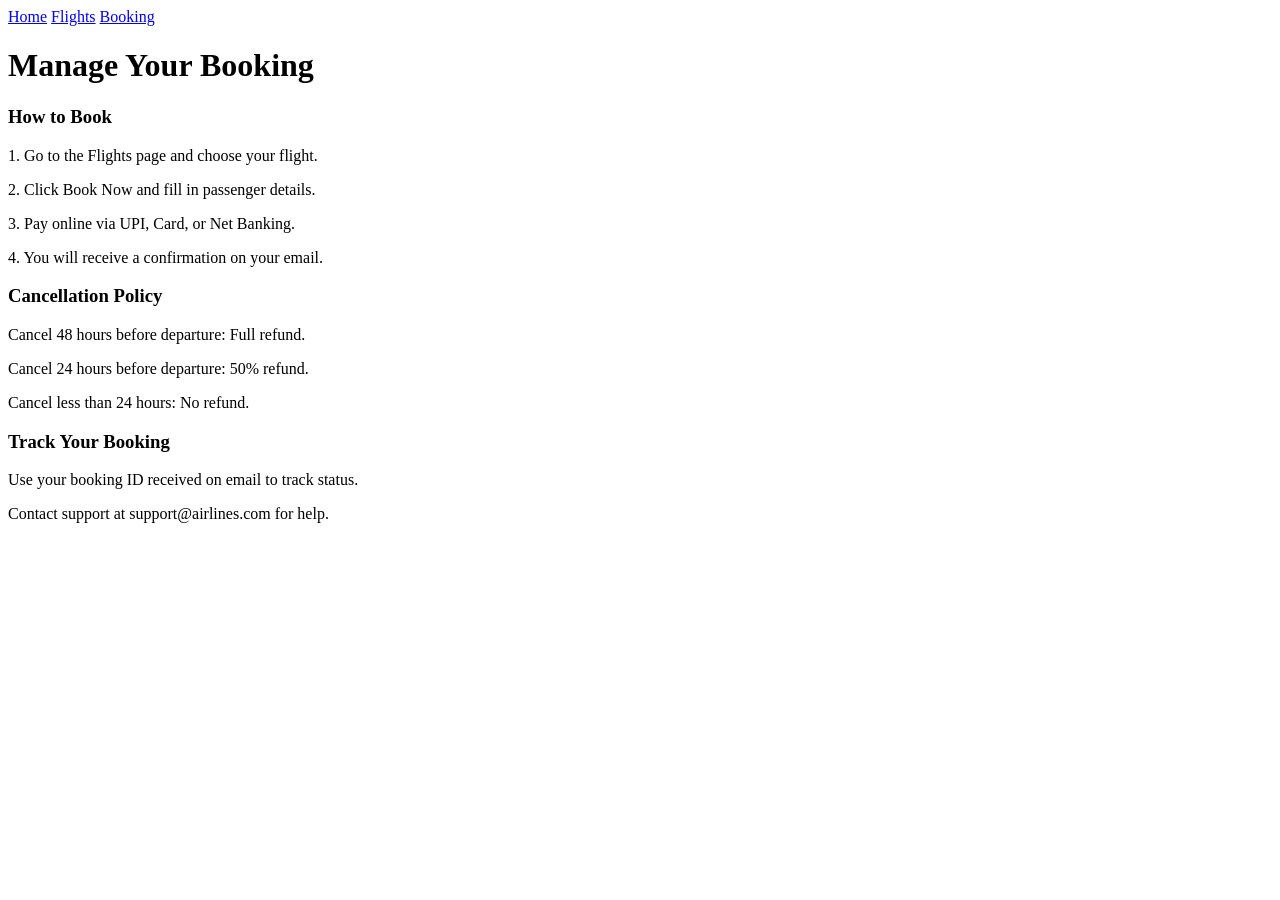
==== booking.html @ 6b977aea "Create booking.html" ====
<!DOCTYPE html>
<html lang="en">
<head>
  <meta charset="UTF-8">
  <title>Airlines Portal - Booking</title>
  <link rel="stylesheet" href="style.css">

  <!-- SALESFORCE AGENTFORCE SNIPPET - PASTE HERE LATER -->

</head>
<body>

  <nav>
    <a href="index.html">Home</a>
    <a href="flights.html">Flights</a>
    <a href="booking.html">Booking</a>
  </nav>

  <div class="container">
    <h1>Manage Your Booking</h1>

    <div class="card">
      <h3>How to Book</h3>
      <p>1. Go to the Flights page and choose your flight.</p>
      <p>2. Click Book Now and fill in passenger details.</p>
      <p>3. Pay online via UPI, Card, or Net Banking.</p>
      <p>4. You will receive a confirmation on your email.</p>
    </div>

    <div class="card">
      <h3>Cancellation Policy</h3>
      <p>Cancel 48 hours before departure: Full refund.</p>
      <p>Cancel 24 hours before departure: 50% refund.</p>
      <p>Cancel less than 24 hours: No refund.</p>
    </div>

    <div class="card">
      <h3>Track Your Booking</h3>
      <p>Use your booking ID received on email to track status.</p>
      <p>Contact support at support@airlines.com for help.</p>
    </div>
  </div>

  <script>
    window.pageContext = {
      page: "booking",
      title: "Booking Page",
      data: {
        cancellationPolicy: {
          "48h_before": "Full refund",
          "24h_before": "50% refund",
          "less_than_24h": "No refund"
        },
        paymentMethods: ["UPI", "Credit Card", "Debit Card", "Net Banking"],
        trackingInfo: "Use booking ID from confirmation email",
        supportEmail: "support@airlines.com"
      }
    };
  </script>
  <script src="chat.js"></script>

</body>
</html>
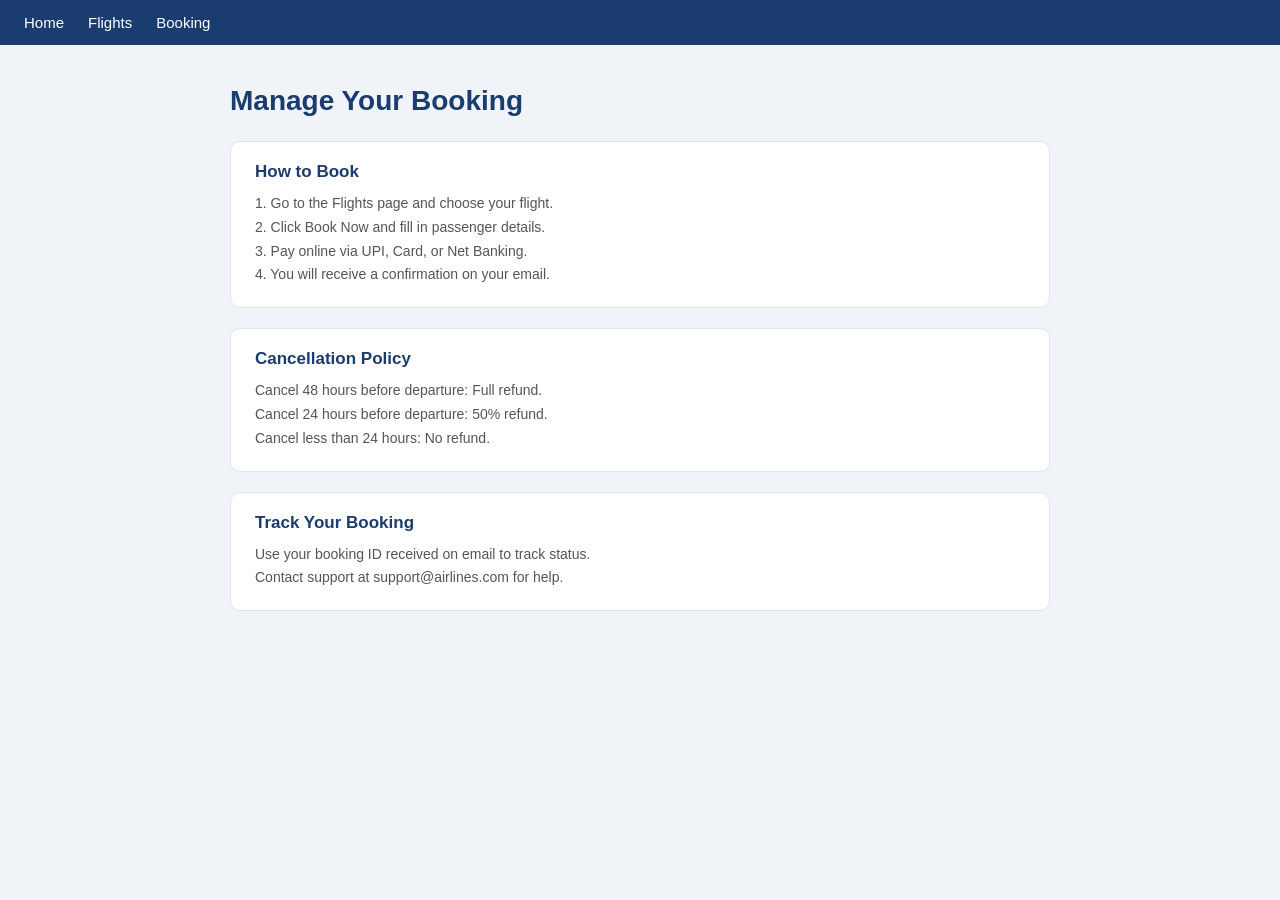
==== commit bfab8dc4: "Fix formatting in booking.html title tag" ====
--- a/booking.html
+++ b/booking.html
@@ -2,7 +2,7 @@
 <html lang="en">
 <head>
   <meta charset="UTF-8">
-  <title>Airlines Portal - Booking</title>
+  <title>Airlines Portal - Booking</title> 
   <link rel="stylesheet" href="style.css">
 
   <!-- SALESFORCE AGENTFORCE SNIPPET - PASTE HERE LATER -->
--- a/style.css
+++ b/style.css
@@ -0,0 +1,61 @@
+* {
+  margin: 0;
+  padding: 0;
+  box-sizing: border-box;
+}
+
+body {
+  font-family: 'Segoe UI', sans-serif;
+  background: #f0f4f8;
+  color: #333;
+}
+
+nav {
+  background: #1a3c6e;
+  padding: 14px 24px;
+  display: flex;
+  gap: 24px;
+}
+
+nav a {
+  color: #ffffff;
+  text-decoration: none;
+  font-size: 15px;
+  font-weight: 500;
+}
+
+nav a:hover {
+  text-decoration: underline;
+}
+
+.container {
+  max-width: 860px;
+  margin: 40px auto;
+  padding: 0 20px;
+}
+
+h1 {
+  font-size: 28px;
+  margin-bottom: 24px;
+  color: #1a3c6e;
+}
+
+.card {
+  background: #ffffff;
+  border-radius: 10px;
+  padding: 20px 24px;
+  margin-bottom: 20px;
+  border: 1px solid #dde3ec;
+}
+
+.card h3 {
+  font-size: 17px;
+  margin-bottom: 10px;
+  color: #1a3c6e;
+}
+
+.card p {
+  font-size: 14px;
+  line-height: 1.7;
+  color: #555;
+}
